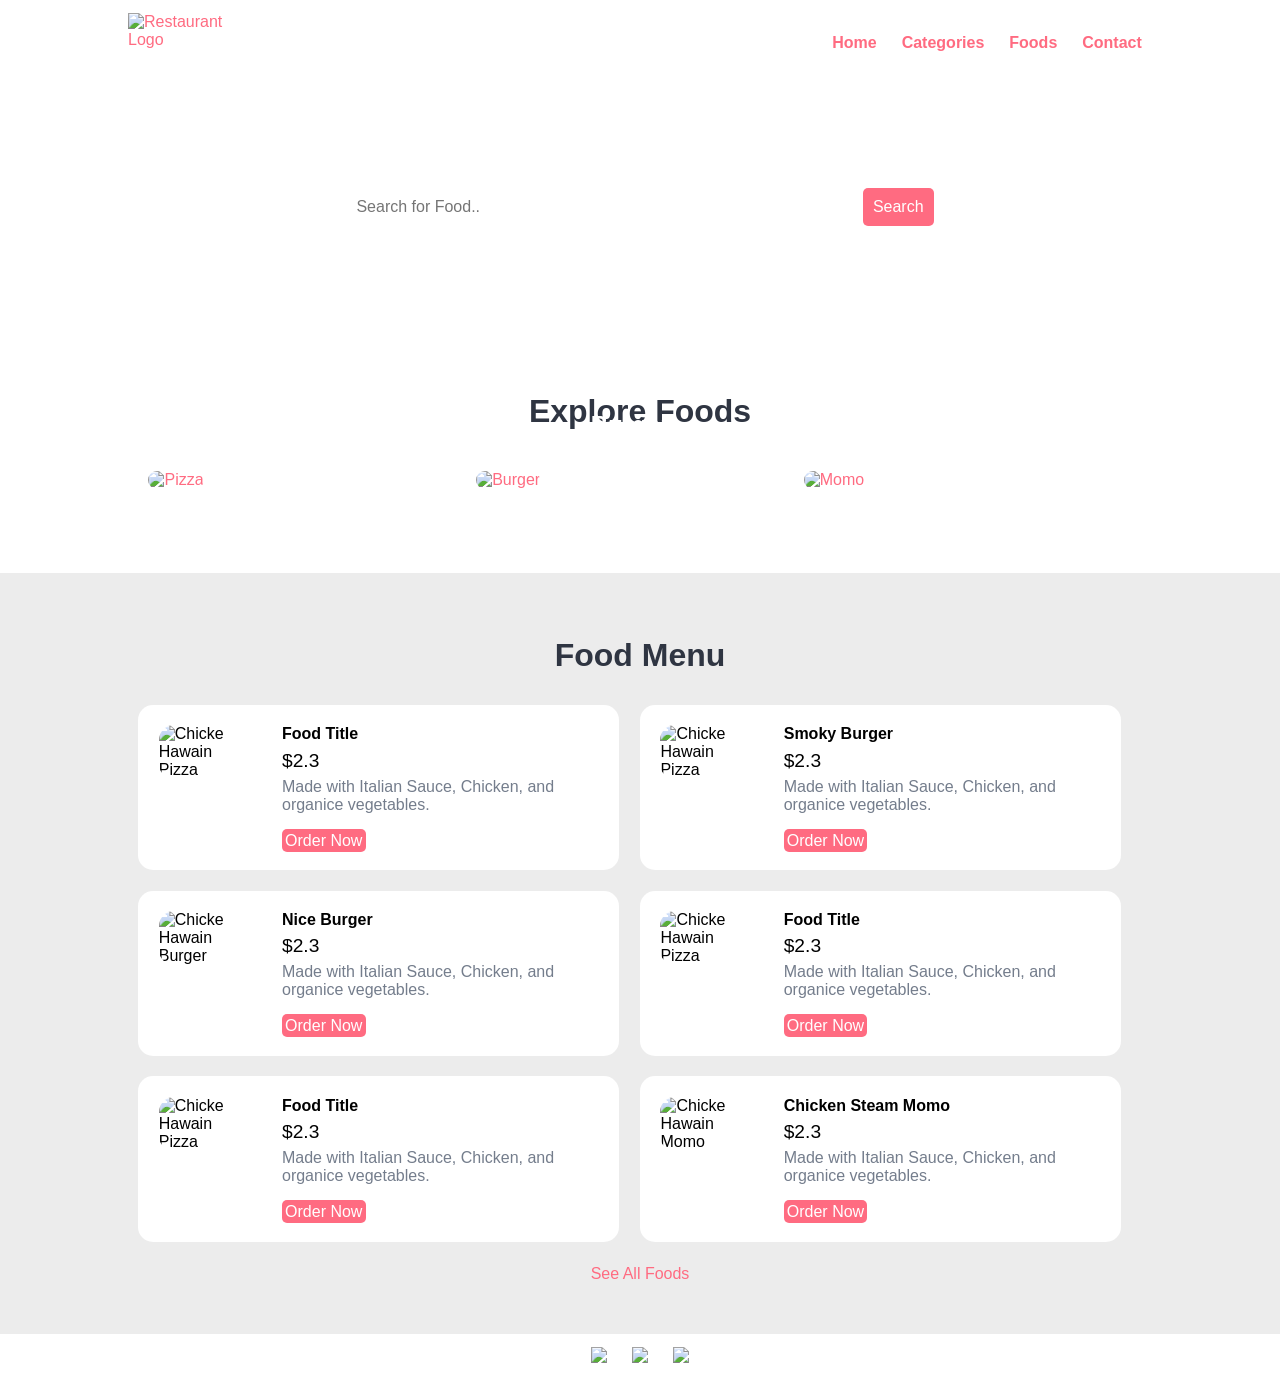
==== index.html @ b5c6b7ae "Initial commit" ====
<!DOCTYPE html>
<html lang="en">
<head>
    <meta charset="UTF-8">
    <!-- Important to make website responsive -->
    <meta name="viewport" content="width=device-width, initial-scale=1.0">
    <title>Restaurant Website</title>

    <!-- Link our CSS file -->
    <link rel="stylesheet" href="css/style.css">
</head>

<body>
    <!-- Navbar Section Starts Here -->
    <section class="navbar">
        <div class="container">
            <div class="logo">
                <a href="#" title="Logo">
                    <img src="images/logo.png" alt="Restaurant Logo" class="img-responsive">
                </a>
            </div>

            <div class="menu text-right">
                <ul>
                    <li>
                        <a href="index.html">Home</a>
                    </li>
                    <li>
                        <a href="categories.html">Categories</a>
                    </li>
                    <li>
                        <a href="foods.html">Foods</a>
                    </li>
                    <li>
                        <a href="#">Contact</a>
                    </li>
                </ul>
            </div>

            <div class="clearfix"></div>
        </div>
    </section>
    <!-- Navbar Section Ends Here -->

    <!-- fOOD sEARCH Section Starts Here -->
    <section class="food-search text-center">
        <div class="container">
            
            <form action="food-search.html" method="POST">
                <input type="search" name="search" placeholder="Search for Food.." required>
                <input type="submit" name="submit" value="Search" class="btn btn-primary">
            </form>

        </div>
    </section>
    <!-- fOOD sEARCH Section Ends Here -->

    <!-- CAtegories Section Starts Here -->
    <section class="categories">
        <div class="container">
            <h2 class="text-center">Explore Foods</h2>

            <a href="category-foods.html">
            <div class="box-3 float-container">
                <img src="images/pizza.jpg" alt="Pizza" class="img-responsive img-curve">

                <h3 class="float-text text-white">Pizza</h3>
            </div>
            </a>

            <a href="#">
            <div class="box-3 float-container">
                <img src="images/burger.jpg" alt="Burger" class="img-responsive img-curve">

                <h3 class="float-text text-white">Burger</h3>
            </div>
            </a>

            <a href="#">
            <div class="box-3 float-container">
                <img src="images/momo.jpg" alt="Momo" class="img-responsive img-curve">

                <h3 class="float-text text-white">Momo</h3>
            </div>
            </a>

            <div class="clearfix"></div>
        </div>
    </section>
    <!-- Categories Section Ends Here -->

    <!-- fOOD MEnu Section Starts Here -->
    <section class="food-menu">
        <div class="container">
            <h2 class="text-center">Food Menu</h2>

            <div class="food-menu-box">
                <div class="food-menu-img">
                    <img src="images/menu-pizza.jpg" alt="Chicke Hawain Pizza" class="img-responsive img-curve">
                </div>

                <div class="food-menu-desc">
                    <h4>Food Title</h4>
                    <p class="food-price">$2.3</p>
                    <p class="food-detail">
                        Made with Italian Sauce, Chicken, and organice vegetables.
                    </p>
                    <br>

                    <a href="order.html" class="btn btn-primary">Order Now</a>
                </div>
            </div>

            <div class="food-menu-box">
                <div class="food-menu-img">
                    <img src="images/menu-burger.jpg" alt="Chicke Hawain Pizza" class="img-responsive img-curve">
                </div>

                <div class="food-menu-desc">
                    <h4>Smoky Burger</h4>
                    <p class="food-price">$2.3</p>
                    <p class="food-detail">
                        Made with Italian Sauce, Chicken, and organice vegetables.
                    </p>
                    <br>

                    <a href="#" class="btn btn-primary">Order Now</a>
                </div>
            </div>

            <div class="food-menu-box">
                <div class="food-menu-img">
                    <img src="images/menu-burger.jpg" alt="Chicke Hawain Burger" class="img-responsive img-curve">
                </div>

                <div class="food-menu-desc">
                    <h4>Nice Burger</h4>
                    <p class="food-price">$2.3</p>
                    <p class="food-detail">
                        Made with Italian Sauce, Chicken, and organice vegetables.
                    </p>
                    <br>

                    <a href="#" class="btn btn-primary">Order Now</a>
                </div>
            </div>

            <div class="food-menu-box">
                <div class="food-menu-img">
                    <img src="images/menu-pizza.jpg" alt="Chicke Hawain Pizza" class="img-responsive img-curve">
                </div>

                <div class="food-menu-desc">
                    <h4>Food Title</h4>
                    <p class="food-price">$2.3</p>
                    <p class="food-detail">
                        Made with Italian Sauce, Chicken, and organice vegetables.
                    </p>
                    <br>

                    <a href="#" class="btn btn-primary">Order Now</a>
                </div>
            </div>

            <div class="food-menu-box">
                <div class="food-menu-img">
                    <img src="images/menu-pizza.jpg" alt="Chicke Hawain Pizza" class="img-responsive img-curve">
                </div>

                <div class="food-menu-desc">
                    <h4>Food Title</h4>
                    <p class="food-price">$2.3</p>
                    <p class="food-detail">
                        Made with Italian Sauce, Chicken, and organice vegetables.
                    </p>
                    <br>

                    <a href="#" class="btn btn-primary">Order Now</a>
                </div>
            </div>

            <div class="food-menu-box">
                <div class="food-menu-img">
                    <img src="images/menu-momo.jpg" alt="Chicke Hawain Momo" class="img-responsive img-curve">
                </div>

                <div class="food-menu-desc">
                    <h4>Chicken Steam Momo</h4>
                    <p class="food-price">$2.3</p>
                    <p class="food-detail">
                        Made with Italian Sauce, Chicken, and organice vegetables.
                    </p>
                    <br>

                    <a href="#" class="btn btn-primary">Order Now</a>
                </div>
            </div>


            <div class="clearfix"></div>

            

        </div>

        <p class="text-center">
            <a href="#">See All Foods</a>
        </p>
    </section>
    <!-- fOOD Menu Section Ends Here -->

    <!-- social Section Starts Here -->
    <section class="social">
        <div class="container text-center">
            <ul>
                <li>
                    <a href="#"><img src="https://img.icons8.com/fluent/50/000000/facebook-new.png"/></a>
                </li>
                <li>
                    <a href="#"><img src="https://img.icons8.com/fluent/48/000000/instagram-new.png"/></a>
                </li>
                <li>
                    <a href="#"><img src="https://img.icons8.com/fluent/48/000000/twitter.png"/></a>
                </li>
            </ul>
        </div>
    </section>
    <!-- social Section Ends Here -->

</body>
</html>
---- css/style.css ----
*{
    margin: 0 0;
    padding: 0 0;
    font-family: Arial, Helvetica, sans-serif;
}
.container{
    width: 80%;
    margin: 0 auto;
    padding: 1%;
}
.img-responsive{
    width: 100%;
}
.img-curve{
    border-radius: 15px;
}

.text-right{
    text-align: right;
}
.text-center{
    text-align: center;
}
.text-left{
    text-align: left;
}
.text-white{
    color: white;
}

.clearfix{
    clear: both;
    float: none;
}

a{
    color: #ff6b81;
    text-decoration: none;
}
a:hover{
    color: #ff4757;
}

.btn{
    padding: 1%;
    border: none;
    font-size: 1rem;
    border-radius: 5px;
}
.btn-primary{
    background-color: #ff6b81;
    color: white;
    cursor: pointer;
}
.btn-primary:hover{
    color: white;
    background-color: #ff4757;
}
h2{
    color: #2f3542;
    font-size: 2rem;
    margin-bottom: 2%;
}
h3{
    font-size: 1.5rem;
}
.float-container{
    position: relative;
}
.float-text{
    position: absolute;
    bottom: 50px;
    left: 40%;
}
fieldset{
    border: 1px solid white;
    margin: 5%;
    padding: 3%;
    border-radius: 5px;
}


/* CSS for navbar section */

.logo{
    width: 10%;
    float: left;
}
.menu{
    line-height: 60px;
}
.menu ul{
    list-style-type: none;
}

.menu ul li{
    display: inline;
    padding: 1%;
    font-weight: bold;
}


/* CSS for Food Search Section */

.food-search{
    background-image: url(../images/bg.jpg);
    background-size: cover;
    background-repeat: no-repeat;
    background-position: center;
    padding: 7% 0;
}

.food-search input[type="search"]{
    width: 50%;
    padding: 1%;
    font-size: 1rem;
    border: none;
    border-radius: 5px;
}


/* CSS for Categories */
.categories{
    padding: 4% 0;
}

.box-3{
    width: 28%;
    float: left;
    margin: 2%;
}


/* CSS for Food Menu */
.food-menu{
    background-color: #ececec;
    padding: 4% 0;
}
.food-menu-box{
    width: 43%;
    margin: 1%;
    padding: 2%;
    float: left;
    background-color: white;
    border-radius: 15px;
}

.food-menu-img{
    width: 20%;
    float: left;
}

.food-menu-desc{
    width: 70%;
    float: left;
    margin-left: 8%;
}

.food-price{
    font-size: 1.2rem;
    margin: 2% 0;
}
.food-detail{
    font-size: 1rem;
    color: #747d8c;
}


/* CSS for Social */
.social ul{
    list-style-type: none;
}
.social ul li{
    display: inline;
    padding: 1%;
}

/* for Order Section */
.order{
    width: 50%;
    margin: 0 auto;
}
.input-responsive{
    width: 96%;
    padding: 1%;
    margin-bottom: 3%;
    border: none;
    border-radius: 5px;
    font-size: 1rem;
}
.order-label{
    margin-bottom: 1%; 
    font-weight: bold;
}



/* CSS for Mobile Size or Smaller Screen */

@media only screen and (max-width:768px){
    .logo{
        width: 80%;
        float: none;
        margin: 1% auto;
    }

    .menu ul{
        text-align: center;
    }

    .food-search input[type="search"]{
        width: 90%;
        padding: 2%;
        margin-bottom: 3%;
    }

    .btn{
        width: 91%;
        padding: 2%;
    }

    .food-search{
        padding: 10% 0;
    }

    .categories{
        padding: 20% 0;
    }
    h2{
        margin-bottom: 10%;
    }
    .box-3{
        width: 100%;
        margin: 4% auto;
    }

    .food-menu{
        padding: 20% 0;
    }

    .food-menu-box{
        width: 90%;
        padding: 5%;
        margin-bottom: 5%;
    }
    .social{
        padding: 5% 0;
    }
    .order{
        width: 100%;
    }
}
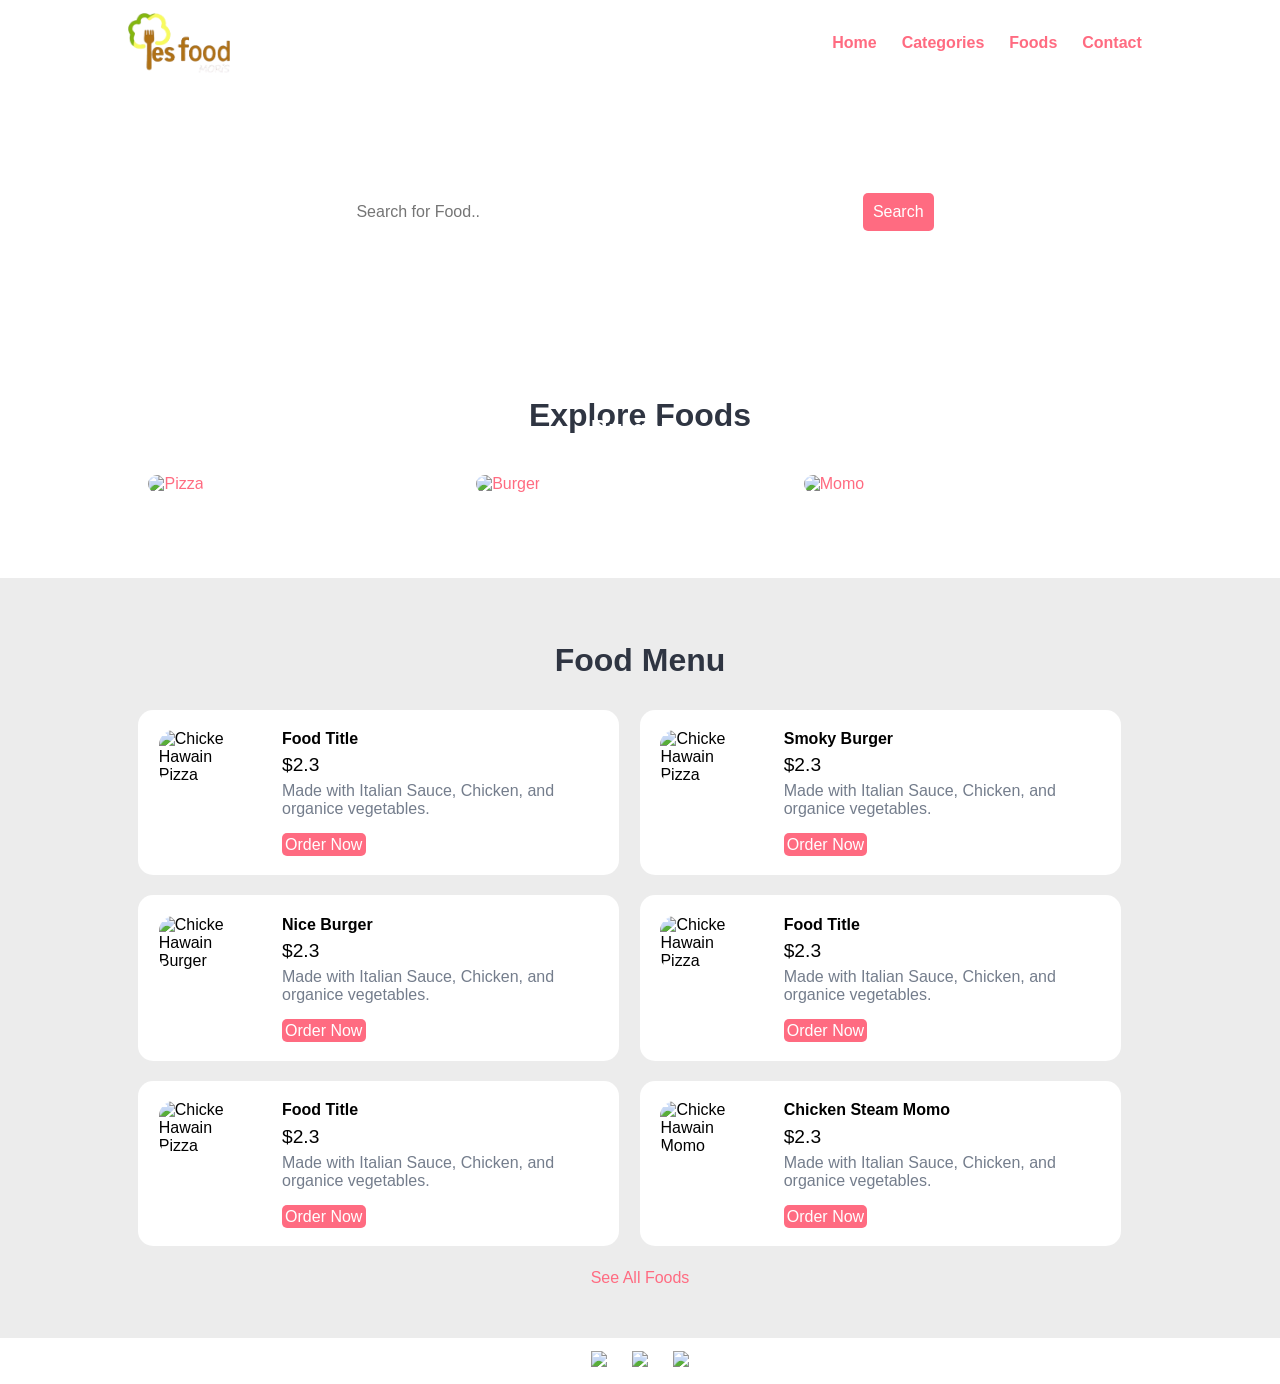
==== commit 96f6ec83: "Logomodification" ====
--- a/index.html
+++ b/index.html
@@ -16,7 +16,7 @@
         <div class="container">
             <div class="logo">
                 <a href="#" title="Logo">
-                    <img src="images/logo.png" alt="Restaurant Logo" class="img-responsive">
+                    <img src="images/Logo.png" alt="Restaurant Logo" class="img-responsive">
                 </a>
             </div>
 
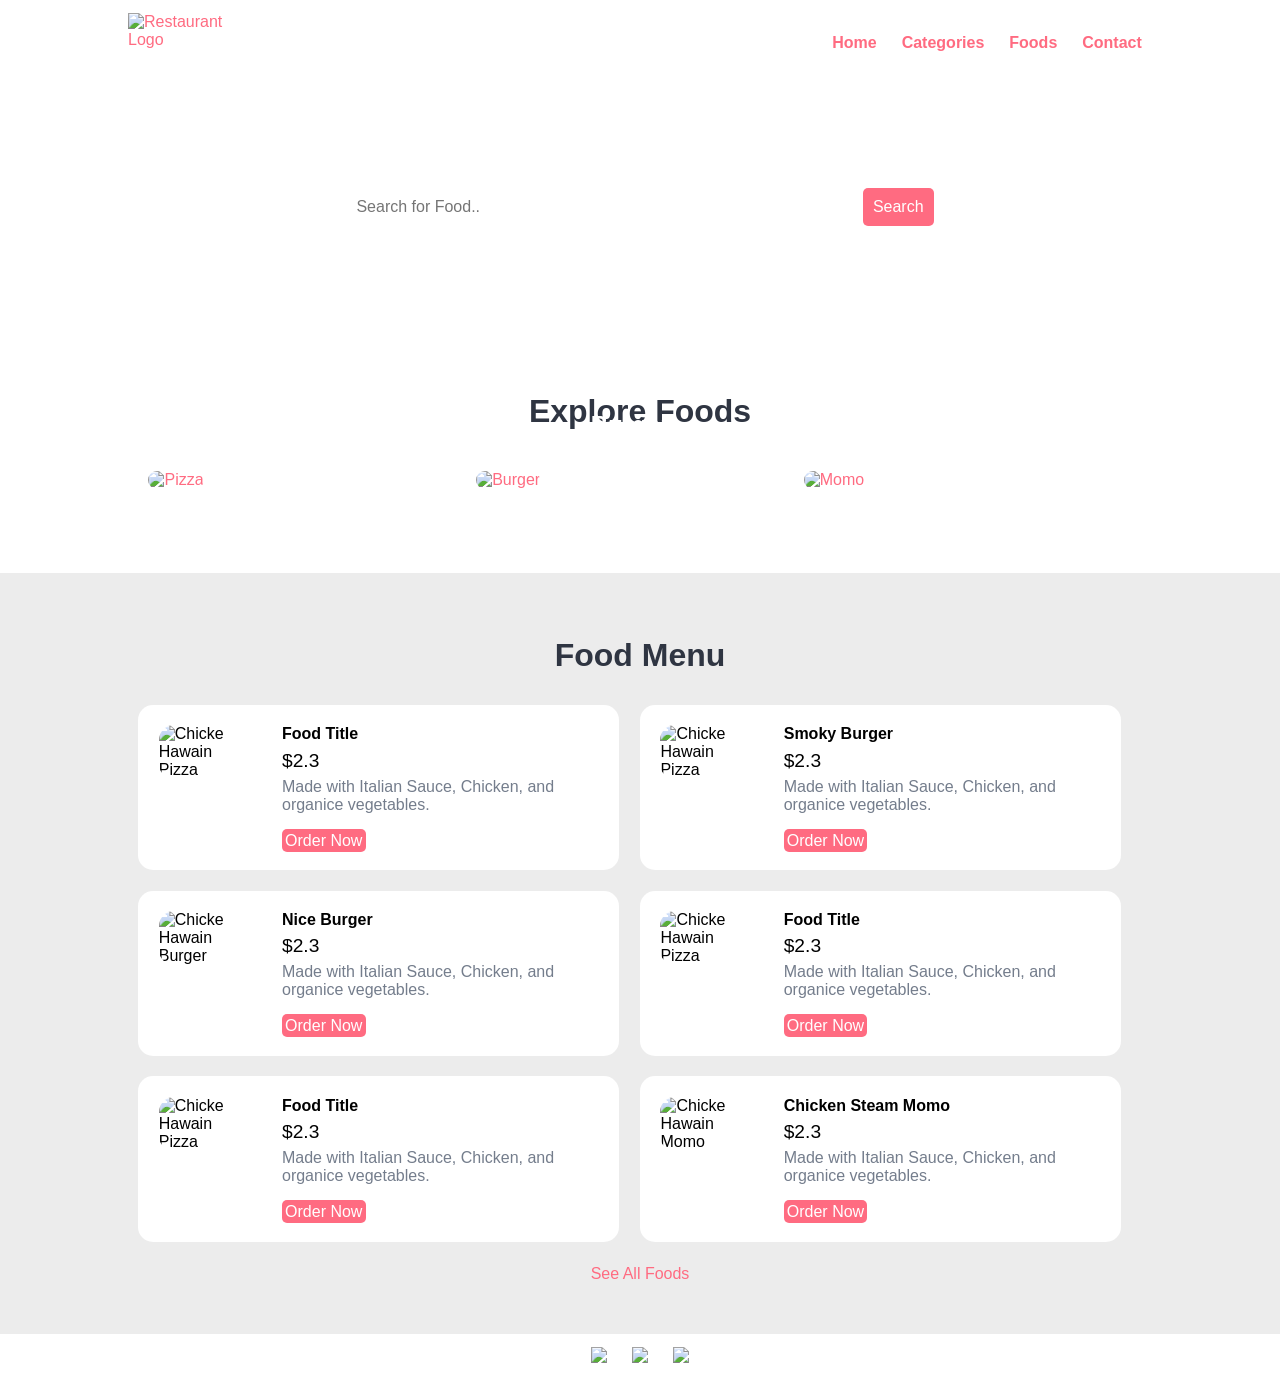
==== commit 9095cdd3: "Logomodif" ====
--- a/index.html
+++ b/index.html
@@ -16,7 +16,7 @@
         <div class="container">
             <div class="logo">
                 <a href="#" title="Logo">
-                    <img src="images/Logo.png" alt="Restaurant Logo" class="img-responsive">
+                    <img src="images/logo.png" alt="Restaurant Logo" class="img-responsive">
                 </a>
             </div>
 
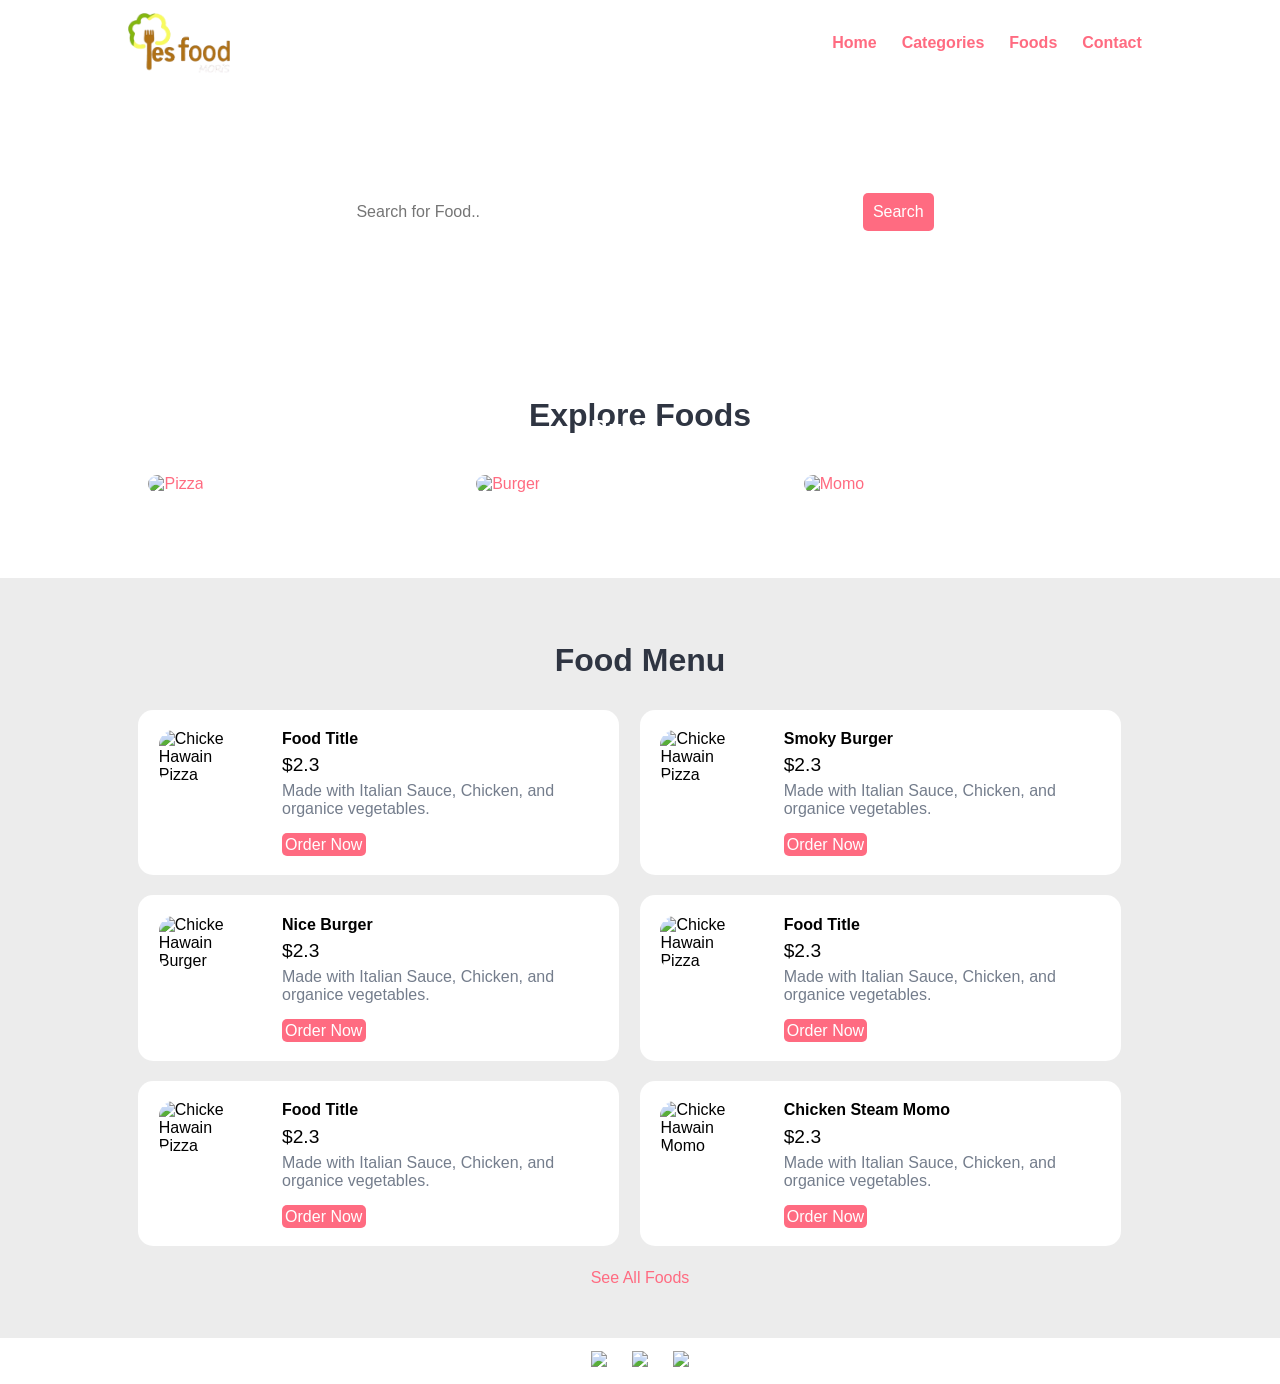
==== commit a2926304: "Logochanges" ====
--- a/index.html
+++ b/index.html
@@ -16,7 +16,7 @@
         <div class="container">
             <div class="logo">
                 <a href="#" title="Logo">
-                    <img src="images/logo.png" alt="Restaurant Logo" class="img-responsive">
+                    <img src="images/logoyesfoodmoris.png" alt="Restaurant Logo" class="img-responsive">
                 </a>
             </div>
 
